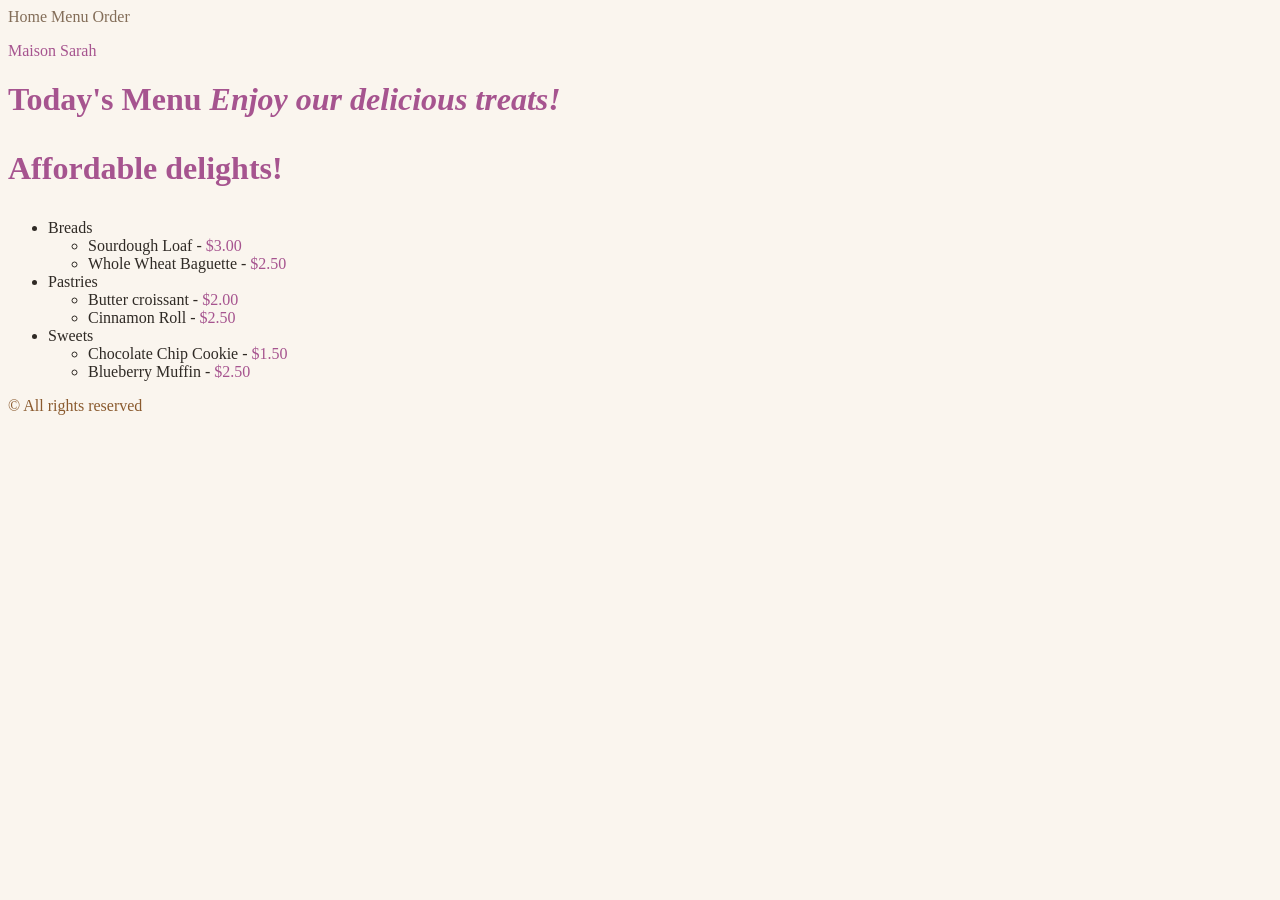
==== menu.html @ 10bc3c54 "Add base stylesheet with palette and nav styling" ====
<!doctype html>
<html lang="en">
  <head>
    <meta charset="UTF-8" />
    <meta name="viewport" content="width=device-width, initial-scale=1.0" />
    <title>Maison Sarah</title>
    <link rel="stylesheet" href="styles.css" />
  </head>
  <body>
    <header>
      <nav>
        <a href="index.html">Home</a>
        <a href="menu.html">Menu</a>
        <a href="order.html">Order</a>
      </nav>
      <p class="brand">Maison Sarah</p>
    </header>
    <main>
      <h1 class="tagline">
        Today's Menu <em>Enjoy our delicious treats!</em>
        <p>Affordable delights!</p>
      </h1>
      <ul>
        <li>
          Breads
          <ul>
            <li>Sourdough Loaf - <span class="price">$3.00</span></li>
            <li>Whole Wheat Baguette - <span class="price">$2.50</span></li>
          </ul>
        </li>
        <li>
          Pastries
          <ul>
            <li>Butter croissant - <span class="price">$2.00</span></li>
            <li>Cinnamon Roll - <span class="price">$2.50</span></li>
          </ul>
        </li>
        <li>
          Sweets
          <ul>
            <li>Chocolate Chip Cookie - <span class="price">$1.50</span></li>
            <li>Blueberry Muffin - <span class="price">$2.50</span></li>
          </ul>
        </li>
      </ul>
    </main>
    <footer>&copy; All rights reserved</footer>
  </body>
</html>
---- styles.css ----
body {
  background-color: #faf5ee;
  color: #2f2a25;
}
header,
footer {
  color: #8a5a2e;
}
h1,
h2 {
  color: #8a5a2e;
}
nav a {
  color: #836d58;
  text-decoration: none;
}
.brand {
  color: #a6548f;
}
.tagline {
  color: #a6548f;
}
.price {
  color: #a6548f;
}
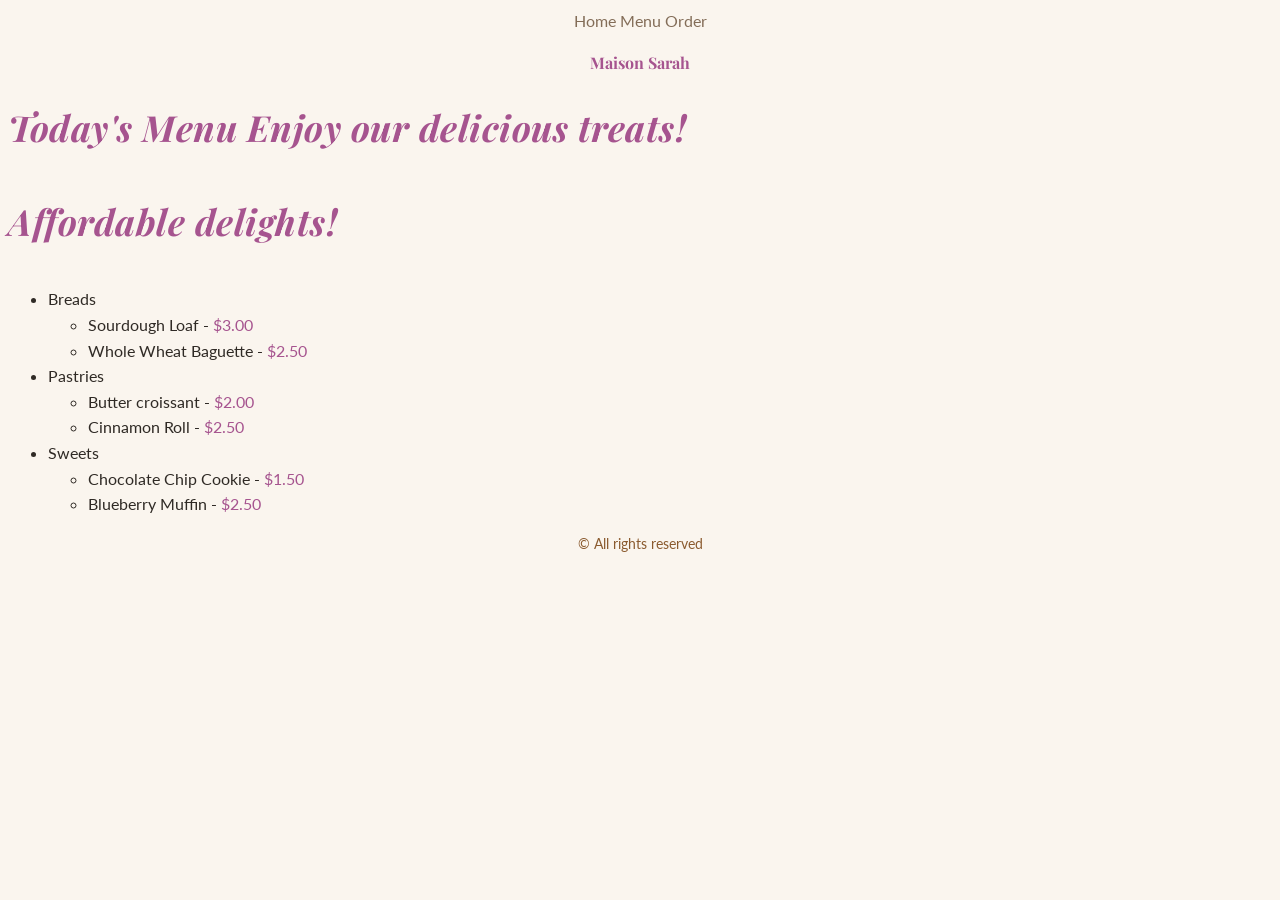
==== commit 50b1298a: "Add type system with Playfair Display and Lato on a rem scale" ====
--- a/menu.html
+++ b/menu.html
@@ -4,14 +4,20 @@
     <meta charset="UTF-8" />
     <meta name="viewport" content="width=device-width, initial-scale=1.0" />
     <title>Maison Sarah</title>
+    <link rel="preconnect" href="https://fonts.googleapis.com" />
+    <link rel="preconnect" href="https://fonts.gstatic.com" crossorigin />
+    <link
+      href="https://fonts.googleapis.com/css2?family=Lato:wght@400;700&family=Playfair+Display:wght@600;700&display=swap"
+      rel="stylesheet"
+    />
     <link rel="stylesheet" href="styles.css" />
   </head>
   <body>
     <header>
       <nav>
-        <a href="index.html">Home</a>
-        <a href="menu.html">Menu</a>
-        <a href="order.html">Order</a>
+        <a href="index.html" target="_blank" rel="noopener noreferrer">Home</a>
+        <a href="menu.html" target="_blank" rel="noopener noreferrer">Menu</a>
+        <a href="order.html" target="_blank" rel="noopener noreferrer">Order</a>
       </nav>
       <p class="brand">Maison Sarah</p>
     </header>
--- a/styles.css
+++ b/styles.css
@@ -1,10 +1,29 @@
+html {
+  font-size: 62.5%;
+}
 body {
   background-color: #faf5ee;
   color: #2f2a25;
+  font-family: "Lato", sans-serif;
+  font-size: 1.6rem;
+  line-height: 1.6;
+}
+h1 {
+  font-family: "Playfair Display", serif;
+  font-size: 3.6rem;
+  letter-spacing: 0.05rem;
+}
+h2 {
+  font-family: "Playfair Display", serif;
+  font-size: 2.4rem;
 }
 header,
 footer {
   color: #8a5a2e;
+  text-align: center;
+}
+footer {
+  font-size: 1.4rem;
 }
 h1,
 h2 {
@@ -19,7 +38,14 @@
 }
 .tagline {
   color: #a6548f;
+  font-style: italic;
 }
 .price {
   color: #a6548f;
 }
+h1,
+h2,
+.brand {
+  font-family: "Playfair Display", serif;
+  font-weight: 700;
+}
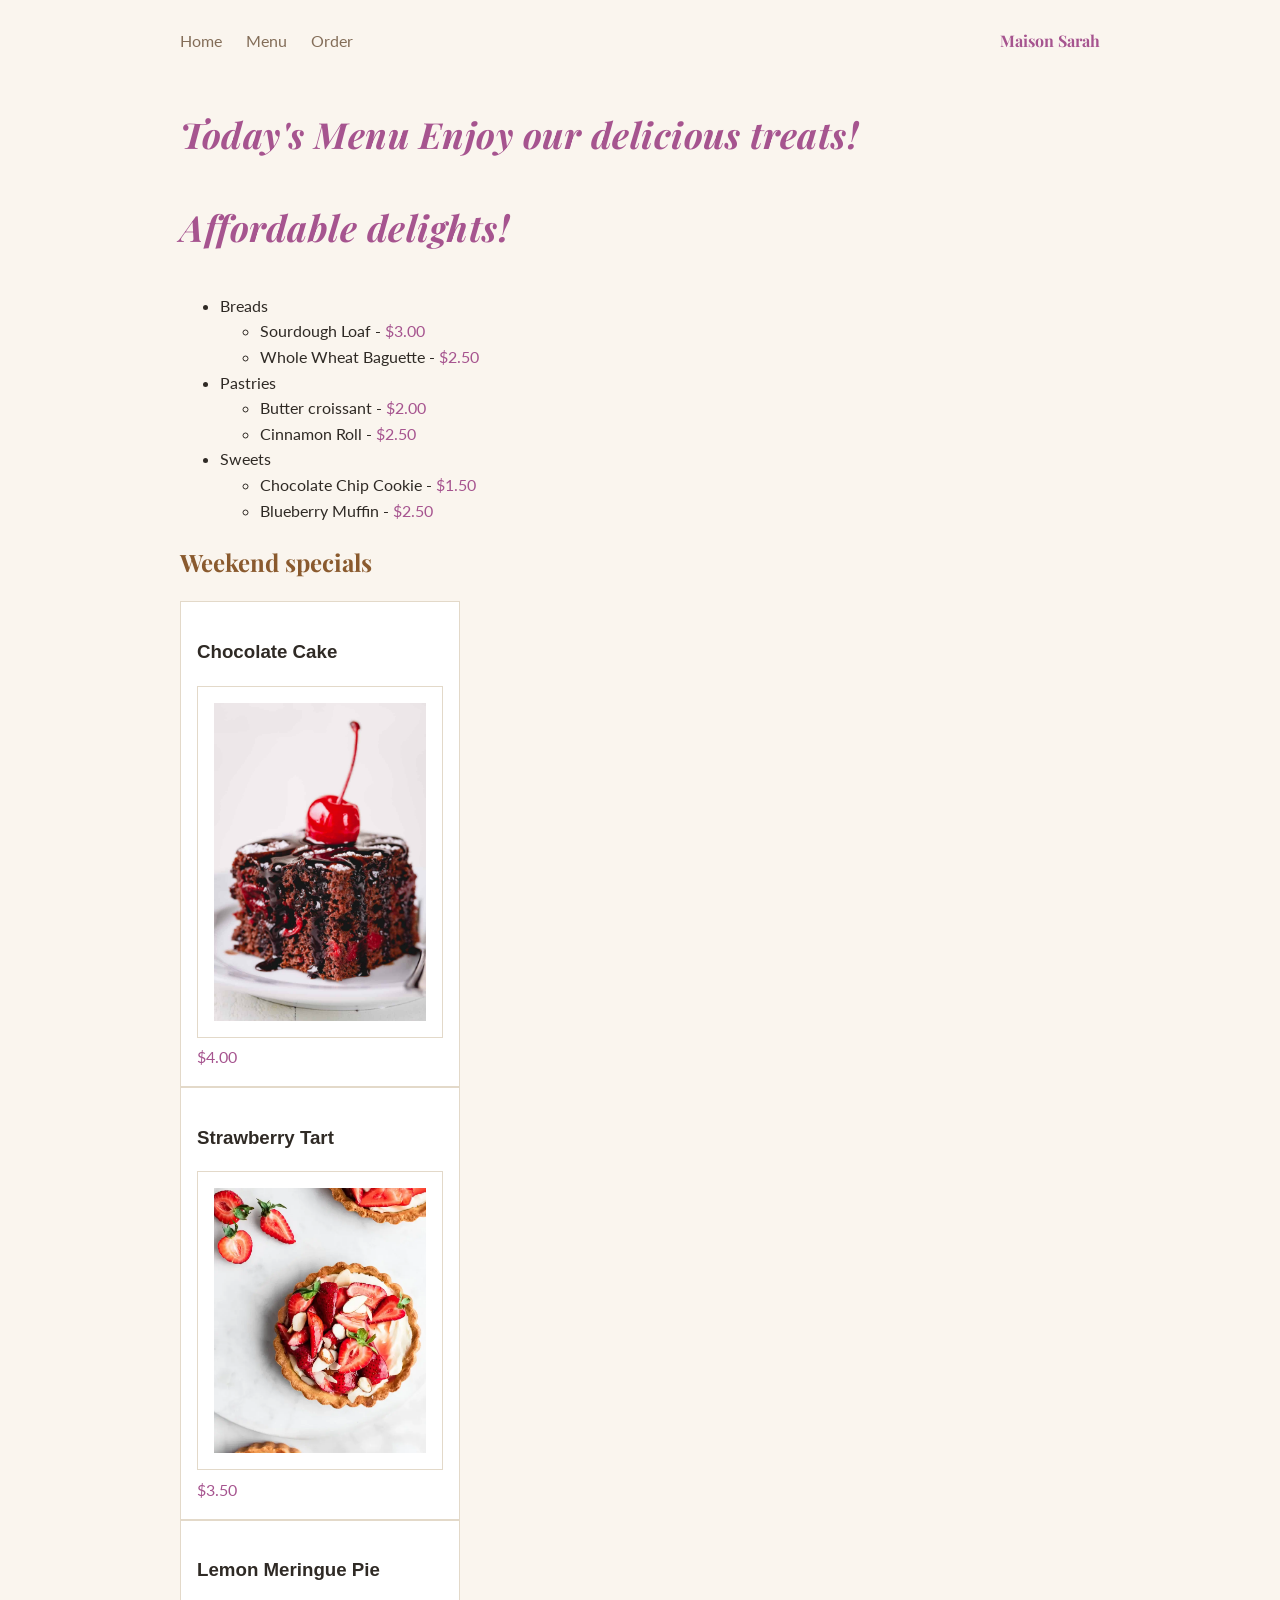
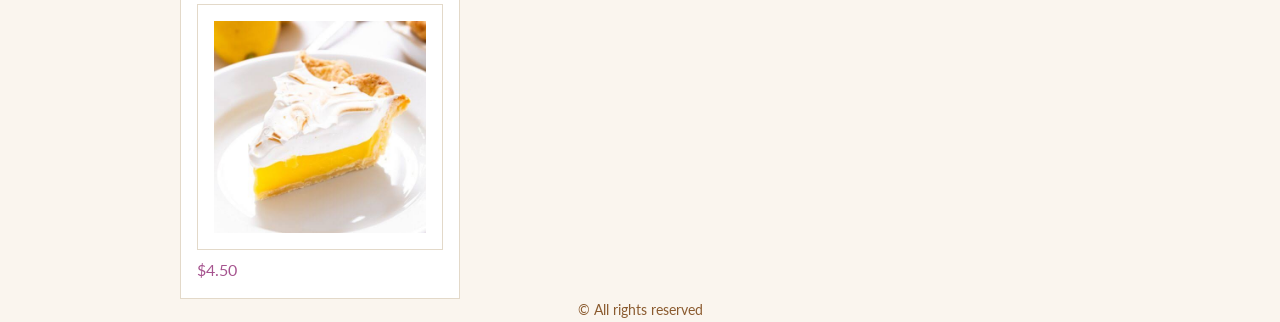
==== commit bb2f5c20: "Add container, flexbox nav, and weekend specials card row" ====
--- a/menu.html
+++ b/menu.html
@@ -14,42 +14,80 @@
   </head>
   <body>
     <header>
-      <nav>
-        <a href="index.html" target="_blank" rel="noopener noreferrer">Home</a>
-        <a href="menu.html" target="_blank" rel="noopener noreferrer">Menu</a>
-        <a href="order.html" target="_blank" rel="noopener noreferrer">Order</a>
-      </nav>
-      <p class="brand">Maison Sarah</p>
+      <div class="header-bar container">
+        <nav class="nav">
+          <a href="index.html" target="_blank" rel="noopener noreferrer"
+            >Home</a
+          >
+          <a href="menu.html" target="_blank" rel="noopener noreferrer">Menu</a>
+          <a href="order.html" target="_blank" rel="noopener noreferrer"
+            >Order</a
+          >
+        </nav>
+        <p class="brand">Maison Sarah</p>
+      </div>
     </header>
-    <main>
-      <h1 class="tagline">
-        Today's Menu <em>Enjoy our delicious treats!</em>
-        <p>Affordable delights!</p>
-      </h1>
-      <ul>
-        <li>
-          Breads
-          <ul>
-            <li>Sourdough Loaf - <span class="price">$3.00</span></li>
-            <li>Whole Wheat Baguette - <span class="price">$2.50</span></li>
-          </ul>
-        </li>
-        <li>
-          Pastries
-          <ul>
-            <li>Butter croissant - <span class="price">$2.00</span></li>
-            <li>Cinnamon Roll - <span class="price">$2.50</span></li>
-          </ul>
-        </li>
-        <li>
-          Sweets
-          <ul>
-            <li>Chocolate Chip Cookie - <span class="price">$1.50</span></li>
-            <li>Blueberry Muffin - <span class="price">$2.50</span></li>
-          </ul>
-        </li>
-      </ul>
-    </main>
-    <footer>&copy; All rights reserved</footer>
+    <div class="container">
+      <main>
+        <h1 class="tagline">
+          Today's Menu <em>Enjoy our delicious treats!</em>
+          <p>Affordable delights!</p>
+        </h1>
+        <ul>
+          <li>
+            Breads
+            <ul>
+              <li>Sourdough Loaf - <span class="price">$3.00</span></li>
+              <li>Whole Wheat Baguette - <span class="price">$2.50</span></li>
+            </ul>
+          </li>
+          <li>
+            Pastries
+            <ul>
+              <li>Butter croissant - <span class="price">$2.00</span></li>
+              <li>Cinnamon Roll - <span class="price">$2.50</span></li>
+            </ul>
+          </li>
+          <li>
+            Sweets
+            <ul>
+              <li>Chocolate Chip Cookie - <span class="price">$1.50</span></li>
+              <li>Blueberry Muffin - <span class="price">$2.50</span></li>
+            </ul>
+          </li>
+        </ul>
+        <h2>Weekend specials</h2>
+        <div class="card.row">
+          <article class="card">
+            <h3>Chocolate Cake</h3>
+            <img
+              class="card card img"
+              src="images/chocolate-cake.png"
+              alt="A slice of chocolate cake with chocolate frosting and a cherry on top"
+            />
+            <span class="price">$4.00</span>
+          </article>
+          <article class="card card img">
+            <h3>Strawberry Tart</h3>
+            <img
+              class="card card img"
+              src="images/strawberry-tart.png"
+              alt="A strawberry tart with fresh strawberries and cream filling"
+            />
+            <span class="price">$3.50</span>
+          </article>
+          <article class="card card img">
+            <h3>Lemon Meringue Pie</h3>
+            <img
+              class="card card img"
+              src="images/lemon-meringue-pie.png"
+              alt="A slice of lemon meringue pie with a golden brown meringue topping"
+            />
+            <span class="price">$4.50</span>
+          </article>
+        </div>
+      </main>
+    </div>
+    <footer class="container">&copy; All rights reserved</footer>
   </body>
 </html>
--- a/styles.css
+++ b/styles.css
@@ -1,3 +1,6 @@
+* {
+  box-sizing: border-box;
+}
 html {
   font-size: 62.5%;
 }
@@ -7,6 +10,37 @@
   font-family: "Lato", sans-serif;
   font-size: 1.6rem;
   line-height: 1.6;
+  margin: 0;
+}
+.container {
+  max-width: 96rem;
+  margin: 0 auto;
+  padding: 0 2rem;
+}
+.header-bar {
+  display: flex;
+  justify-content: space-between;
+  align-items: center;
+  padding: 1.2rem 2rem;
+}
+nav {
+  display: flex;
+  gap: 2.4rem;
+}
+.card {
+  background-color: #ffffff;
+  border: 1px solid #e3d9c9;
+  padding: 1.6rem;
+  max-width: 28rem;
+}
+
+.card img {
+  width: 100%;
+}
+.card-row {
+  display: flex;
+  flex-wrap: wrap;
+  gap: 2.4rem;
 }
 h1 {
   font-family: "Playfair Display", serif;
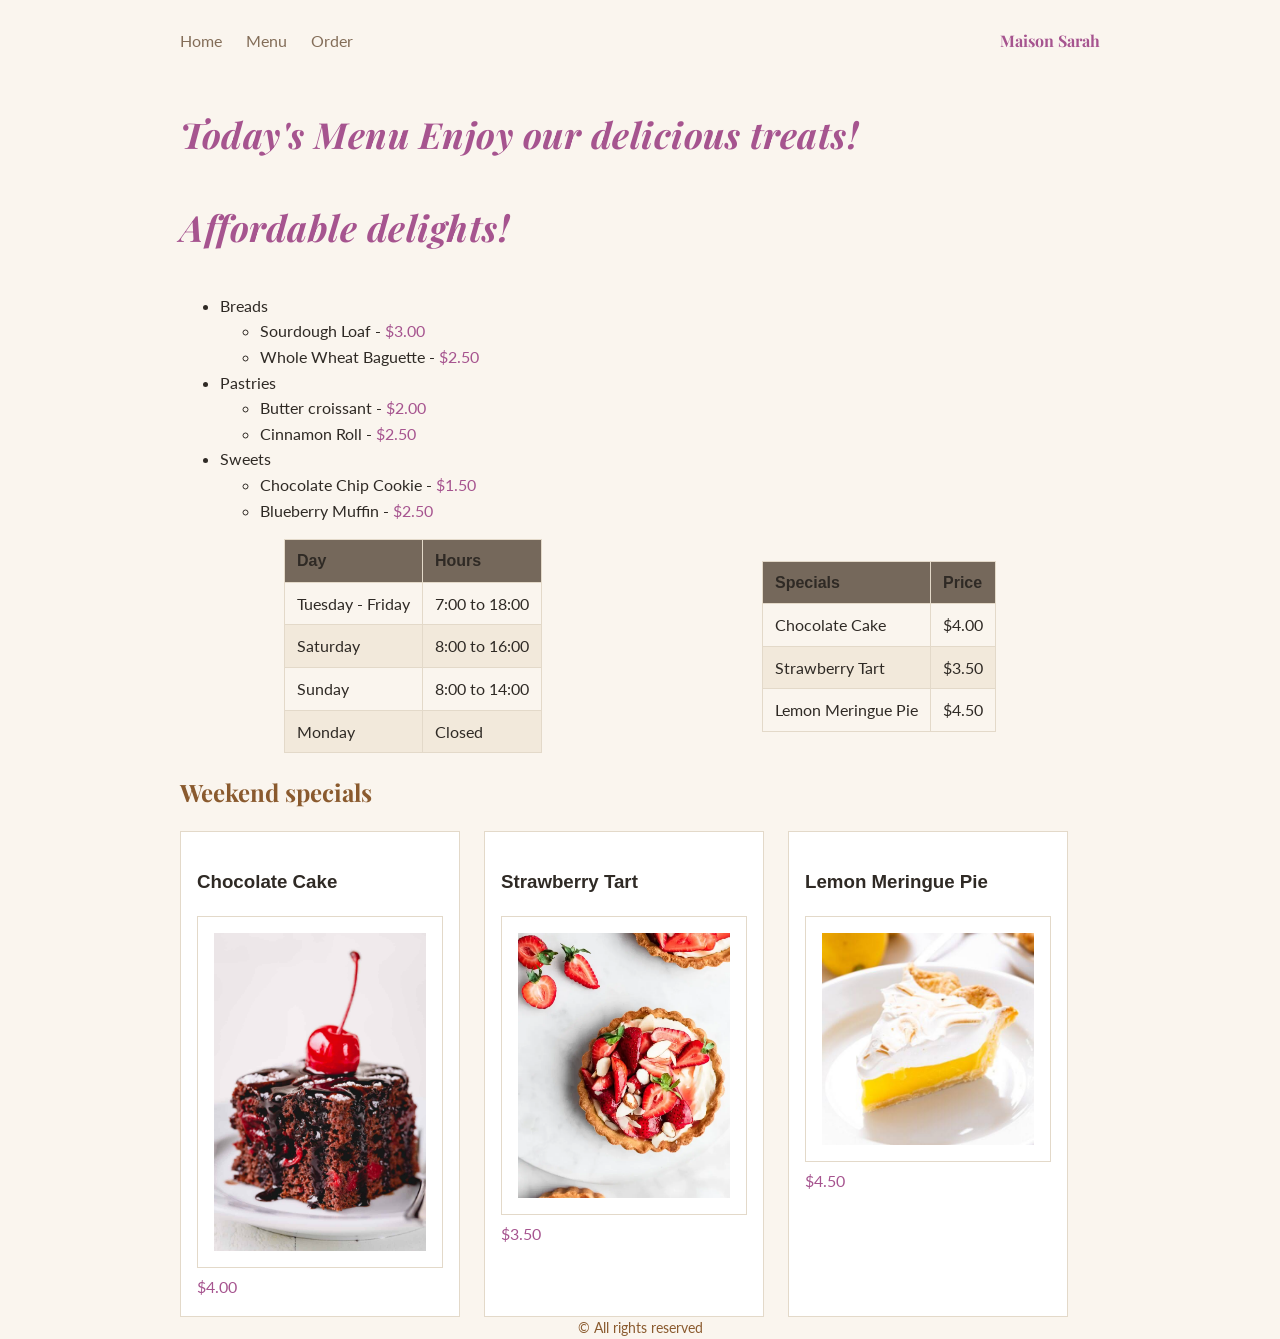
==== commit b9a2ca5e: "Add hours and price tables and the weekend pre-order form" ====
--- a/menu.html
+++ b/menu.html
@@ -56,8 +56,58 @@
             </ul>
           </li>
         </ul>
+        <div class="table-container">
+          <table>
+            <thead>
+              <tr>
+                <th>Day</th>
+                <th>Hours</th>
+              </tr>
+            </thead>
+            <tbody>
+              <tr>
+                <td>Tuesday - Friday</td>
+                <td>7:00 to 18:00</td>
+              </tr>
+              <tr>
+                <td>Saturday</td>
+                <td>8:00 to 16:00</td>
+              </tr>
+              <tr>
+                <td>Sunday</td>
+                <td>8:00 to 14:00</td>
+              </tr>
+              <tr>
+                <td>Monday</td>
+                <td>Closed</td>
+              </tr>
+            </tbody>
+          </table>
+          <table>
+            <thead>
+              <tr>
+                <th>Specials</th>
+                <th>Price</th>
+              </tr>
+            </thead>
+            <tbody>
+              <tr>
+                <td>Chocolate Cake</td>
+                <td>$4.00</td>
+              </tr>
+              <tr>
+                <td>Strawberry Tart</td>
+                <td>$3.50</td>
+              </tr>
+              <tr>
+                <td>Lemon Meringue Pie</td>
+                <td>$4.50</td>
+              </tr>
+            </tbody>
+          </table>
+        </div>
         <h2>Weekend specials</h2>
-        <div class="card.row">
+        <div class="card-row">
           <article class="card">
             <h3>Chocolate Cake</h3>
             <img
--- a/styles.css
+++ b/styles.css
@@ -83,3 +83,50 @@
   font-family: "Playfair Display", serif;
   font-weight: 700;
 }
+table {
+  border-collapse: collapse;
+}
+
+th,
+td {
+  border: 1px solid #e3d9c9;
+  padding: 0.8rem 1.2rem;
+  text-align: left;
+}
+thead {
+  background-color: #75685b;
+}
+tbody tr:nth-child(even) {
+  background-color: #f2e9db;
+}
+.table-container {
+  display: flex;
+  justify-content: space-around;
+  align-items: center;
+  gap: 1.2rem;
+}
+.field {
+  font-family: "Lato", sans-serif;
+  font-size: 1.6rem;
+  padding: 0.8rem;
+  border: 1px solid #c9bda9;
+  width: 100%;
+  max-width: 40rem;
+}
+
+label {
+  display: block;
+  font-weight: 700;
+  margin-bottom: 0.4rem;
+}
+.field:focus {
+  outline: 3px solid #e9b872;
+}
+
+.choice label {
+  display: inline;
+  font-weight: 400;
+}
+input {
+  accent-color: #8a5a2e;
+}
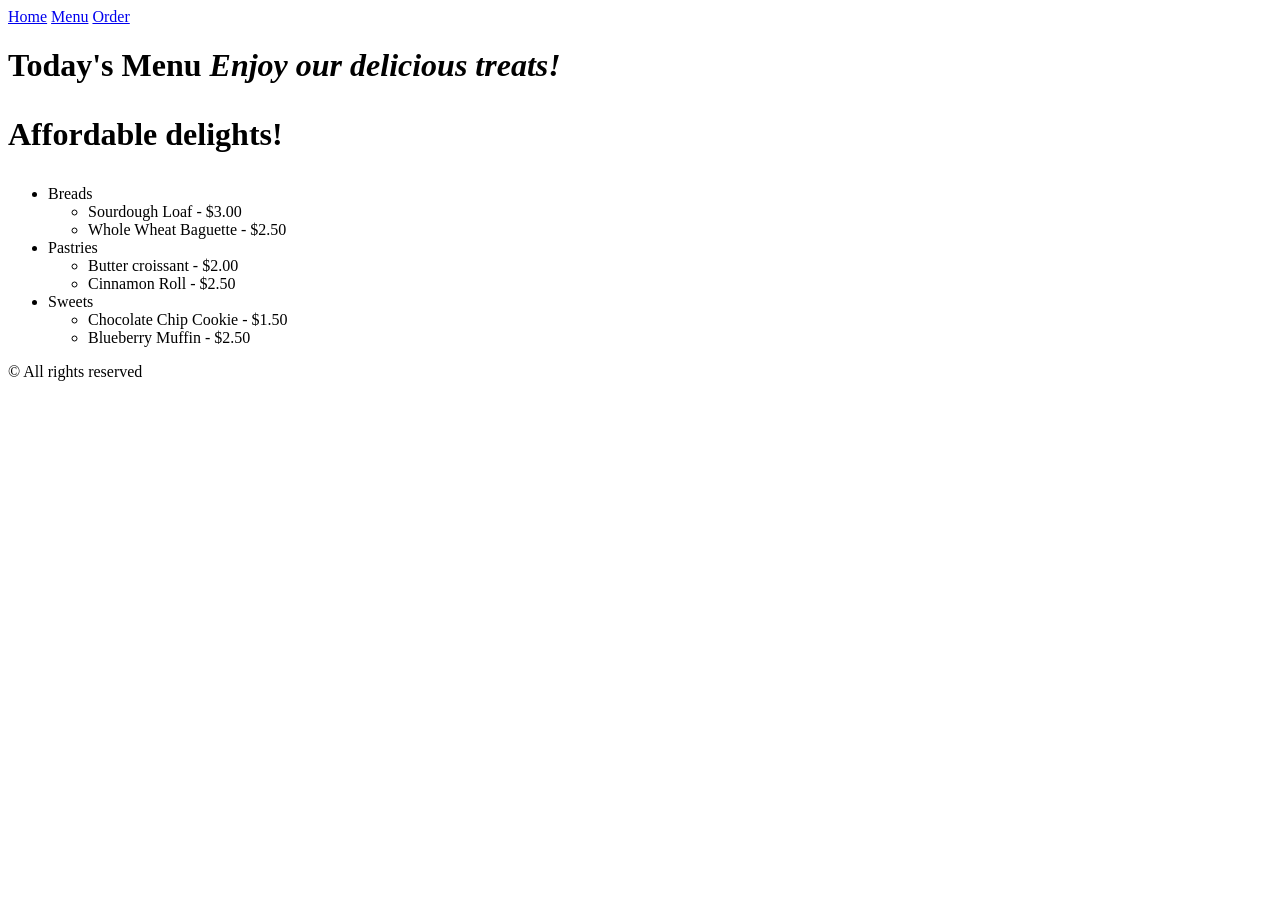
==== commit 7dfbe40f: "Merge pull request #3 from musyoka-maureen/exercise-03-page-structure Exercise 03 page structure" ====
--- a/menu.html
+++ b/menu.html
@@ -4,140 +4,44 @@
     <meta charset="UTF-8" />
     <meta name="viewport" content="width=device-width, initial-scale=1.0" />
     <title>Maison Sarah</title>
-    <link rel="preconnect" href="https://fonts.googleapis.com" />
-    <link rel="preconnect" href="https://fonts.gstatic.com" crossorigin />
-    <link
-      href="https://fonts.googleapis.com/css2?family=Lato:wght@400;700&family=Playfair+Display:wght@600;700&display=swap"
-      rel="stylesheet"
-    />
-    <link rel="stylesheet" href="styles.css" />
   </head>
   <body>
     <header>
-      <div class="header-bar container">
-        <nav class="nav">
-          <a href="index.html" target="_blank" rel="noopener noreferrer"
-            >Home</a
-          >
-          <a href="menu.html" target="_blank" rel="noopener noreferrer">Menu</a>
-          <a href="order.html" target="_blank" rel="noopener noreferrer"
-            >Order</a
-          >
-        </nav>
-        <p class="brand">Maison Sarah</p>
-      </div>
+      <nav>
+        <a href="index.html">Home</a>
+        <a href="menu.html">Menu</a>
+        <a href="order.html">Order</a>
+      </nav>
     </header>
-    <div class="container">
-      <main>
-        <h1 class="tagline">
-          Today's Menu <em>Enjoy our delicious treats!</em>
-          <p>Affordable delights!</p>
-        </h1>
-        <ul>
-          <li>
-            Breads
-            <ul>
-              <li>Sourdough Loaf - <span class="price">$3.00</span></li>
-              <li>Whole Wheat Baguette - <span class="price">$2.50</span></li>
-            </ul>
-          </li>
-          <li>
-            Pastries
-            <ul>
-              <li>Butter croissant - <span class="price">$2.00</span></li>
-              <li>Cinnamon Roll - <span class="price">$2.50</span></li>
-            </ul>
-          </li>
-          <li>
-            Sweets
-            <ul>
-              <li>Chocolate Chip Cookie - <span class="price">$1.50</span></li>
-              <li>Blueberry Muffin - <span class="price">$2.50</span></li>
-            </ul>
-          </li>
-        </ul>
-        <div class="table-container">
-          <table>
-            <thead>
-              <tr>
-                <th>Day</th>
-                <th>Hours</th>
-              </tr>
-            </thead>
-            <tbody>
-              <tr>
-                <td>Tuesday - Friday</td>
-                <td>7:00 to 18:00</td>
-              </tr>
-              <tr>
-                <td>Saturday</td>
-                <td>8:00 to 16:00</td>
-              </tr>
-              <tr>
-                <td>Sunday</td>
-                <td>8:00 to 14:00</td>
-              </tr>
-              <tr>
-                <td>Monday</td>
-                <td>Closed</td>
-              </tr>
-            </tbody>
-          </table>
-          <table>
-            <thead>
-              <tr>
-                <th>Specials</th>
-                <th>Price</th>
-              </tr>
-            </thead>
-            <tbody>
-              <tr>
-                <td>Chocolate Cake</td>
-                <td>$4.00</td>
-              </tr>
-              <tr>
-                <td>Strawberry Tart</td>
-                <td>$3.50</td>
-              </tr>
-              <tr>
-                <td>Lemon Meringue Pie</td>
-                <td>$4.50</td>
-              </tr>
-            </tbody>
-          </table>
-        </div>
-        <h2>Weekend specials</h2>
-        <div class="card-row">
-          <article class="card">
-            <h3>Chocolate Cake</h3>
-            <img
-              class="card card img"
-              src="images/chocolate-cake.png"
-              alt="A slice of chocolate cake with chocolate frosting and a cherry on top"
-            />
-            <span class="price">$4.00</span>
-          </article>
-          <article class="card card img">
-            <h3>Strawberry Tart</h3>
-            <img
-              class="card card img"
-              src="images/strawberry-tart.png"
-              alt="A strawberry tart with fresh strawberries and cream filling"
-            />
-            <span class="price">$3.50</span>
-          </article>
-          <article class="card card img">
-            <h3>Lemon Meringue Pie</h3>
-            <img
-              class="card card img"
-              src="images/lemon-meringue-pie.png"
-              alt="A slice of lemon meringue pie with a golden brown meringue topping"
-            />
-            <span class="price">$4.50</span>
-          </article>
-        </div>
-      </main>
-    </div>
-    <footer class="container">&copy; All rights reserved</footer>
+    <main>
+      <h1>
+        Today's Menu <em>Enjoy our delicious treats!</em>
+        <p>Affordable delights!</p>
+      </h1>
+      <ul>
+        <li>
+          Breads
+          <ul>
+            <li>Sourdough Loaf - <span>$3.00</span></li>
+            <li>Whole Wheat Baguette - <span>$2.50</span></li>
+          </ul>
+        </li>
+        <li>
+          Pastries
+          <ul>
+            <li>Butter croissant - <span>$2.00</span></li>
+            <li>Cinnamon Roll - <span>$2.50</span></li>
+          </ul>
+        </li>
+        <li>
+          Sweets
+          <ul>
+            <li>Chocolate Chip Cookie - <span>$1.50</span></li>
+            <li>Blueberry Muffin - <span>$2.50</span></li>
+          </ul>
+        </li>
+      </ul>
+    </main>
+    <footer>&copy; All rights reserved</footer>
   </body>
 </html>
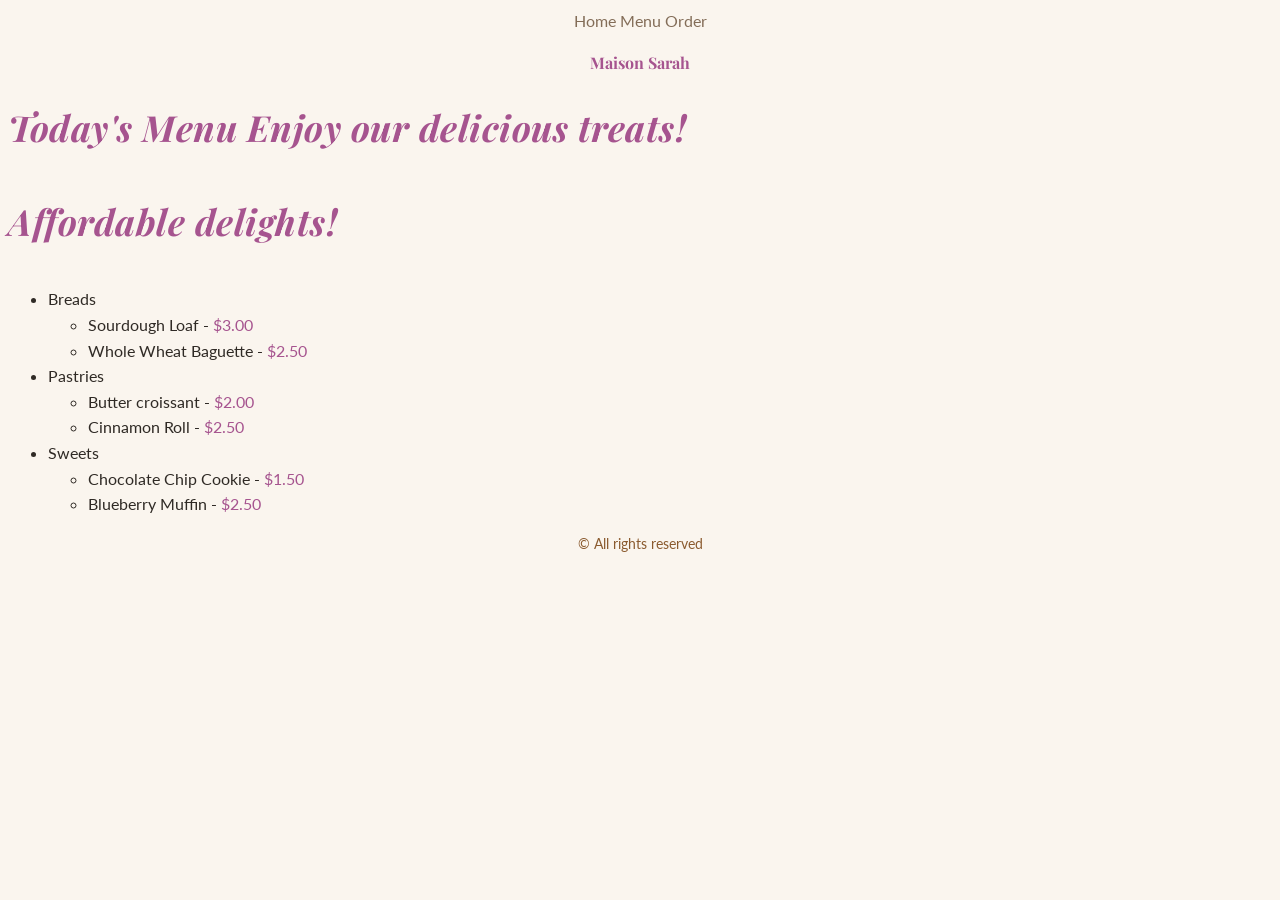
==== commit 3dcf8f4c: "Merge pull request #5 from musyoka-maureen/exercise-05-typography Exercise 05 typography" ====
--- a/menu.html
+++ b/menu.html
@@ -4,17 +4,25 @@
     <meta charset="UTF-8" />
     <meta name="viewport" content="width=device-width, initial-scale=1.0" />
     <title>Maison Sarah</title>
+    <link rel="preconnect" href="https://fonts.googleapis.com" />
+    <link rel="preconnect" href="https://fonts.gstatic.com" crossorigin />
+    <link
+      href="https://fonts.googleapis.com/css2?family=Lato:wght@400;700&family=Playfair+Display:wght@600;700&display=swap"
+      rel="stylesheet"
+    />
+    <link rel="stylesheet" href="styles.css" />
   </head>
   <body>
     <header>
       <nav>
-        <a href="index.html">Home</a>
-        <a href="menu.html">Menu</a>
-        <a href="order.html">Order</a>
+        <a href="index.html" target="_blank" rel="noopener noreferrer">Home</a>
+        <a href="menu.html" target="_blank" rel="noopener noreferrer">Menu</a>
+        <a href="order.html" target="_blank" rel="noopener noreferrer">Order</a>
       </nav>
+      <p class="brand">Maison Sarah</p>
     </header>
     <main>
-      <h1>
+      <h1 class="tagline">
         Today's Menu <em>Enjoy our delicious treats!</em>
         <p>Affordable delights!</p>
       </h1>
@@ -22,22 +30,22 @@
         <li>
           Breads
           <ul>
-            <li>Sourdough Loaf - <span>$3.00</span></li>
-            <li>Whole Wheat Baguette - <span>$2.50</span></li>
+            <li>Sourdough Loaf - <span class="price">$3.00</span></li>
+            <li>Whole Wheat Baguette - <span class="price">$2.50</span></li>
           </ul>
         </li>
         <li>
           Pastries
           <ul>
-            <li>Butter croissant - <span>$2.00</span></li>
-            <li>Cinnamon Roll - <span>$2.50</span></li>
+            <li>Butter croissant - <span class="price">$2.00</span></li>
+            <li>Cinnamon Roll - <span class="price">$2.50</span></li>
           </ul>
         </li>
         <li>
           Sweets
           <ul>
-            <li>Chocolate Chip Cookie - <span>$1.50</span></li>
-            <li>Blueberry Muffin - <span>$2.50</span></li>
+            <li>Chocolate Chip Cookie - <span class="price">$1.50</span></li>
+            <li>Blueberry Muffin - <span class="price">$2.50</span></li>
           </ul>
         </li>
       </ul>
--- a/styles.css
+++ b/styles.css
@@ -0,0 +1,51 @@
+html {
+  font-size: 62.5%;
+}
+body {
+  background-color: #faf5ee;
+  color: #2f2a25;
+  font-family: "Lato", sans-serif;
+  font-size: 1.6rem;
+  line-height: 1.6;
+}
+h1 {
+  font-family: "Playfair Display", serif;
+  font-size: 3.6rem;
+  letter-spacing: 0.05rem;
+}
+h2 {
+  font-family: "Playfair Display", serif;
+  font-size: 2.4rem;
+}
+header,
+footer {
+  color: #8a5a2e;
+  text-align: center;
+}
+footer {
+  font-size: 1.4rem;
+}
+h1,
+h2 {
+  color: #8a5a2e;
+}
+nav a {
+  color: #836d58;
+  text-decoration: none;
+}
+.brand {
+  color: #a6548f;
+}
+.tagline {
+  color: #a6548f;
+  font-style: italic;
+}
+.price {
+  color: #a6548f;
+}
+h1,
+h2,
+.brand {
+  font-family: "Playfair Display", serif;
+  font-weight: 700;
+}
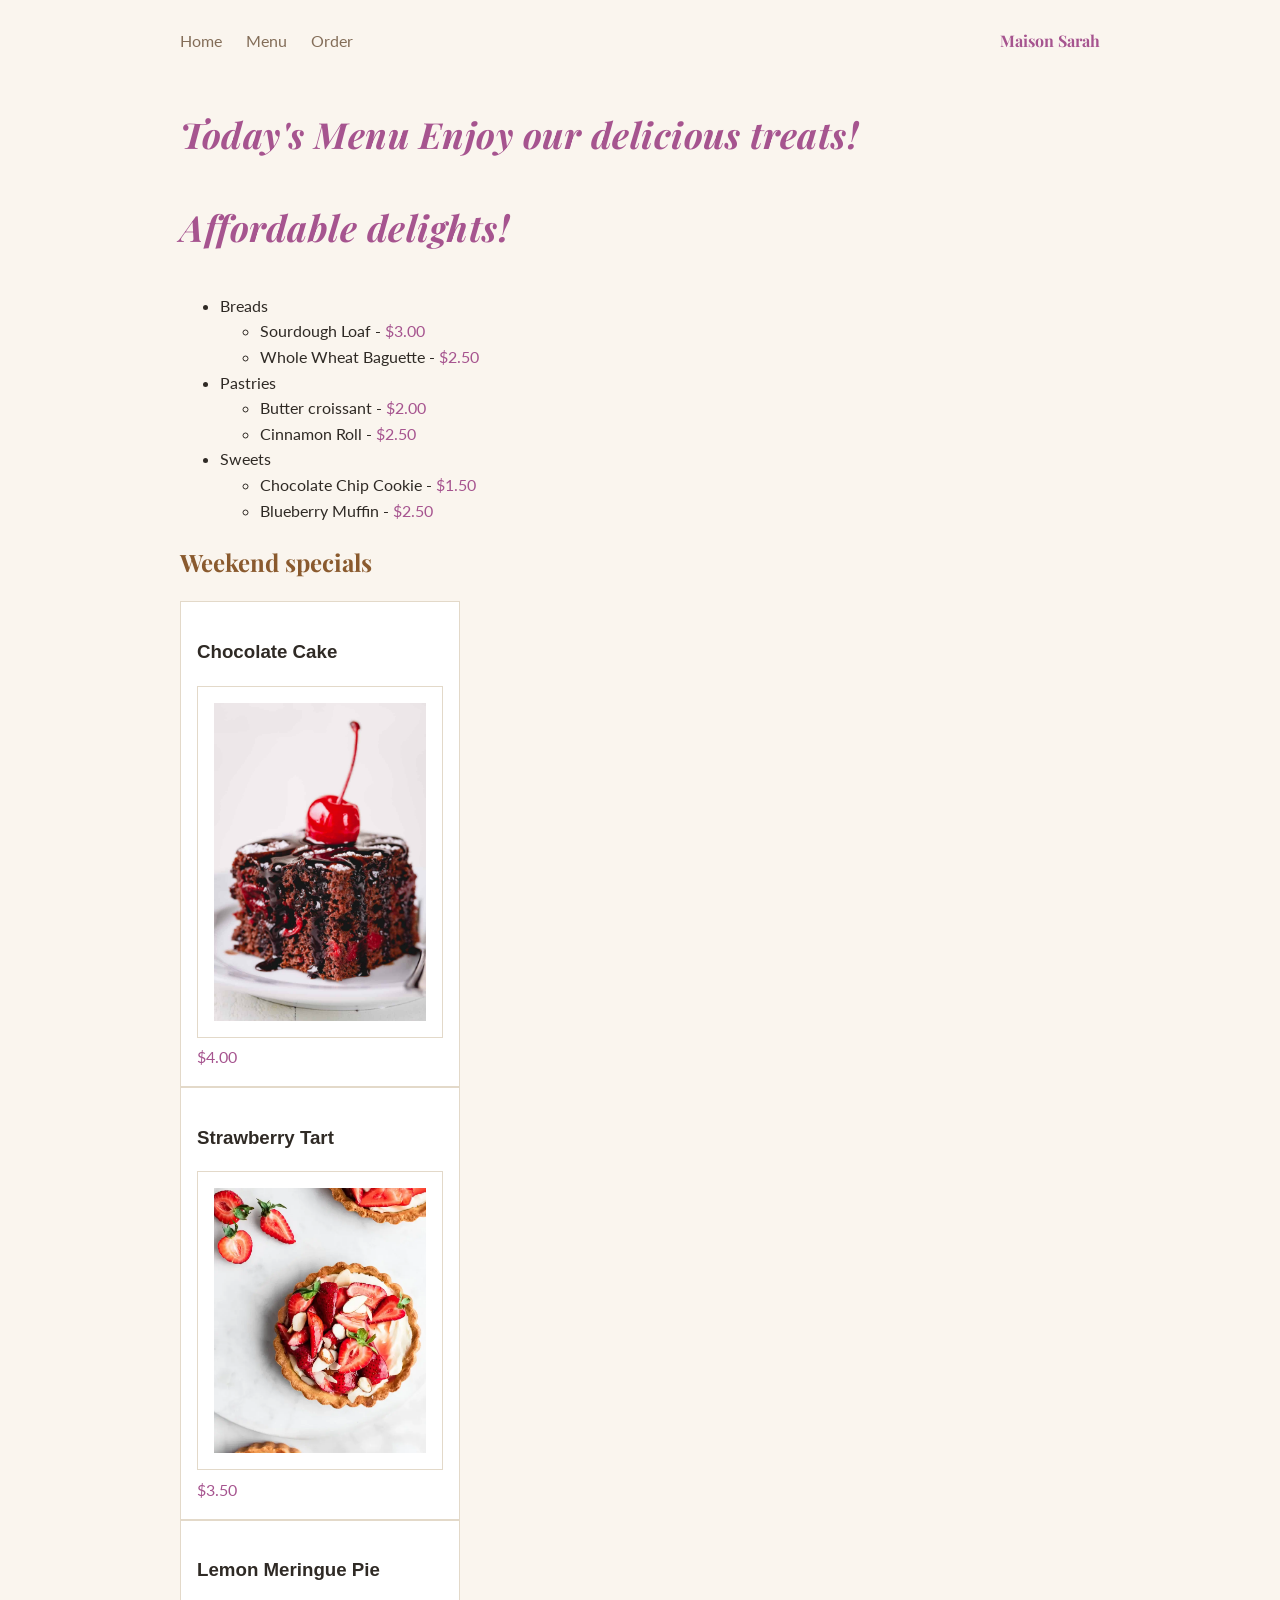
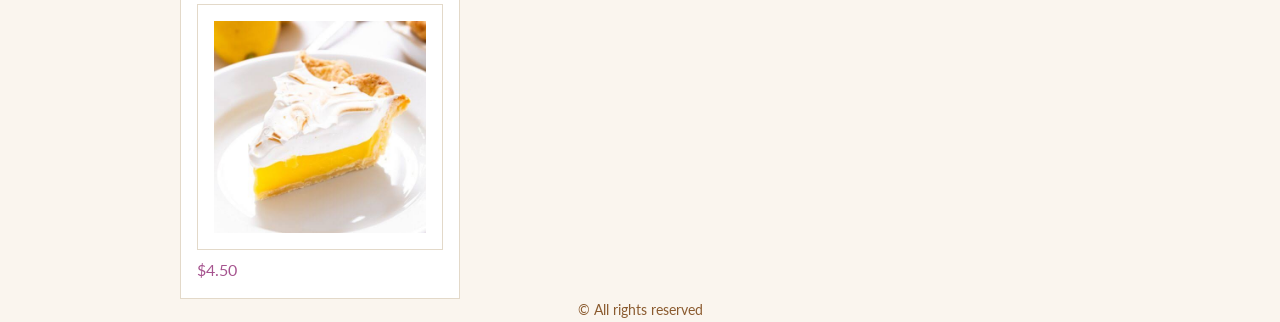
==== commit 4a06c933: "Merge pull request #6 from musyoka-maureen/exercise-06-layout Exercise 06 layout" ====
--- a/menu.html
+++ b/menu.html
@@ -14,42 +14,80 @@
   </head>
   <body>
     <header>
-      <nav>
-        <a href="index.html" target="_blank" rel="noopener noreferrer">Home</a>
-        <a href="menu.html" target="_blank" rel="noopener noreferrer">Menu</a>
-        <a href="order.html" target="_blank" rel="noopener noreferrer">Order</a>
-      </nav>
-      <p class="brand">Maison Sarah</p>
+      <div class="header-bar container">
+        <nav class="nav">
+          <a href="index.html" target="_blank" rel="noopener noreferrer"
+            >Home</a
+          >
+          <a href="menu.html" target="_blank" rel="noopener noreferrer">Menu</a>
+          <a href="order.html" target="_blank" rel="noopener noreferrer"
+            >Order</a
+          >
+        </nav>
+        <p class="brand">Maison Sarah</p>
+      </div>
     </header>
-    <main>
-      <h1 class="tagline">
-        Today's Menu <em>Enjoy our delicious treats!</em>
-        <p>Affordable delights!</p>
-      </h1>
-      <ul>
-        <li>
-          Breads
-          <ul>
-            <li>Sourdough Loaf - <span class="price">$3.00</span></li>
-            <li>Whole Wheat Baguette - <span class="price">$2.50</span></li>
-          </ul>
-        </li>
-        <li>
-          Pastries
-          <ul>
-            <li>Butter croissant - <span class="price">$2.00</span></li>
-            <li>Cinnamon Roll - <span class="price">$2.50</span></li>
-          </ul>
-        </li>
-        <li>
-          Sweets
-          <ul>
-            <li>Chocolate Chip Cookie - <span class="price">$1.50</span></li>
-            <li>Blueberry Muffin - <span class="price">$2.50</span></li>
-          </ul>
-        </li>
-      </ul>
-    </main>
-    <footer>&copy; All rights reserved</footer>
+    <div class="container">
+      <main>
+        <h1 class="tagline">
+          Today's Menu <em>Enjoy our delicious treats!</em>
+          <p>Affordable delights!</p>
+        </h1>
+        <ul>
+          <li>
+            Breads
+            <ul>
+              <li>Sourdough Loaf - <span class="price">$3.00</span></li>
+              <li>Whole Wheat Baguette - <span class="price">$2.50</span></li>
+            </ul>
+          </li>
+          <li>
+            Pastries
+            <ul>
+              <li>Butter croissant - <span class="price">$2.00</span></li>
+              <li>Cinnamon Roll - <span class="price">$2.50</span></li>
+            </ul>
+          </li>
+          <li>
+            Sweets
+            <ul>
+              <li>Chocolate Chip Cookie - <span class="price">$1.50</span></li>
+              <li>Blueberry Muffin - <span class="price">$2.50</span></li>
+            </ul>
+          </li>
+        </ul>
+        <h2>Weekend specials</h2>
+        <div class="card.row">
+          <article class="card">
+            <h3>Chocolate Cake</h3>
+            <img
+              class="card card img"
+              src="images/chocolate-cake.png"
+              alt="A slice of chocolate cake with chocolate frosting and a cherry on top"
+            />
+            <span class="price">$4.00</span>
+          </article>
+          <article class="card card img">
+            <h3>Strawberry Tart</h3>
+            <img
+              class="card card img"
+              src="images/strawberry-tart.png"
+              alt="A strawberry tart with fresh strawberries and cream filling"
+            />
+            <span class="price">$3.50</span>
+          </article>
+          <article class="card card img">
+            <h3>Lemon Meringue Pie</h3>
+            <img
+              class="card card img"
+              src="images/lemon-meringue-pie.png"
+              alt="A slice of lemon meringue pie with a golden brown meringue topping"
+            />
+            <span class="price">$4.50</span>
+          </article>
+        </div>
+      </main>
+    </div>
+    <footer class="container">&copy; All rights reserved</footer>
   </body>
 </html>
--- a/styles.css
+++ b/styles.css
@@ -1,3 +1,6 @@
+* {
+  box-sizing: border-box;
+}
 html {
   font-size: 62.5%;
 }
@@ -7,6 +10,37 @@
   font-family: "Lato", sans-serif;
   font-size: 1.6rem;
   line-height: 1.6;
+  margin: 0;
+}
+.container {
+  max-width: 96rem;
+  margin: 0 auto;
+  padding: 0 2rem;
+}
+.header-bar {
+  display: flex;
+  justify-content: space-between;
+  align-items: center;
+  padding: 1.2rem 2rem;
+}
+nav {
+  display: flex;
+  gap: 2.4rem;
+}
+.card {
+  background-color: #ffffff;
+  border: 1px solid #e3d9c9;
+  padding: 1.6rem;
+  max-width: 28rem;
+}
+
+.card img {
+  width: 100%;
+}
+.card-row {
+  display: flex;
+  flex-wrap: wrap;
+  gap: 2.4rem;
 }
 h1 {
   font-family: "Playfair Display", serif;
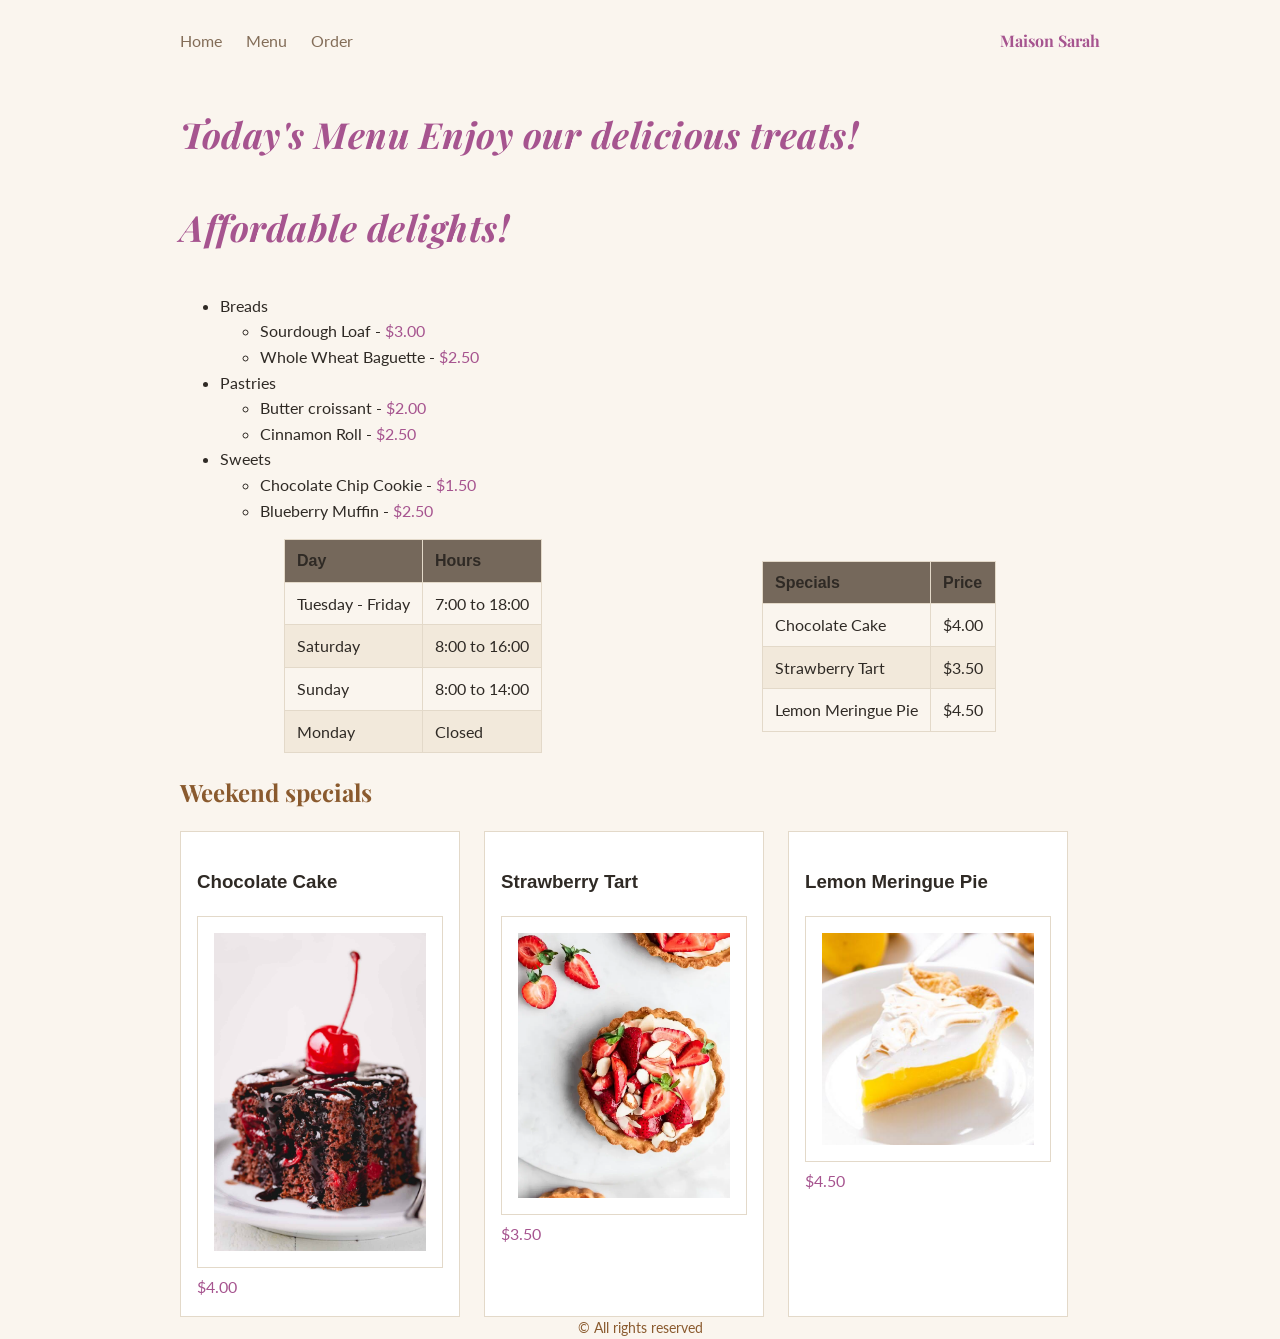
==== commit e2557ae8: "Merge pull request #7 from musyoka-maureen/exercise-07-tables-and-form Exercise 07 tables and form" ====
--- a/menu.html
+++ b/menu.html
@@ -56,8 +56,58 @@
             </ul>
           </li>
         </ul>
+        <div class="table-container">
+          <table>
+            <thead>
+              <tr>
+                <th>Day</th>
+                <th>Hours</th>
+              </tr>
+            </thead>
+            <tbody>
+              <tr>
+                <td>Tuesday - Friday</td>
+                <td>7:00 to 18:00</td>
+              </tr>
+              <tr>
+                <td>Saturday</td>
+                <td>8:00 to 16:00</td>
+              </tr>
+              <tr>
+                <td>Sunday</td>
+                <td>8:00 to 14:00</td>
+              </tr>
+              <tr>
+                <td>Monday</td>
+                <td>Closed</td>
+              </tr>
+            </tbody>
+          </table>
+          <table>
+            <thead>
+              <tr>
+                <th>Specials</th>
+                <th>Price</th>
+              </tr>
+            </thead>
+            <tbody>
+              <tr>
+                <td>Chocolate Cake</td>
+                <td>$4.00</td>
+              </tr>
+              <tr>
+                <td>Strawberry Tart</td>
+                <td>$3.50</td>
+              </tr>
+              <tr>
+                <td>Lemon Meringue Pie</td>
+                <td>$4.50</td>
+              </tr>
+            </tbody>
+          </table>
+        </div>
         <h2>Weekend specials</h2>
-        <div class="card.row">
+        <div class="card-row">
           <article class="card">
             <h3>Chocolate Cake</h3>
             <img
--- a/styles.css
+++ b/styles.css
@@ -83,3 +83,50 @@
   font-family: "Playfair Display", serif;
   font-weight: 700;
 }
+table {
+  border-collapse: collapse;
+}
+
+th,
+td {
+  border: 1px solid #e3d9c9;
+  padding: 0.8rem 1.2rem;
+  text-align: left;
+}
+thead {
+  background-color: #75685b;
+}
+tbody tr:nth-child(even) {
+  background-color: #f2e9db;
+}
+.table-container {
+  display: flex;
+  justify-content: space-around;
+  align-items: center;
+  gap: 1.2rem;
+}
+.field {
+  font-family: "Lato", sans-serif;
+  font-size: 1.6rem;
+  padding: 0.8rem;
+  border: 1px solid #c9bda9;
+  width: 100%;
+  max-width: 40rem;
+}
+
+label {
+  display: block;
+  font-weight: 700;
+  margin-bottom: 0.4rem;
+}
+.field:focus {
+  outline: 3px solid #e9b872;
+}
+
+.choice label {
+  display: inline;
+  font-weight: 400;
+}
+input {
+  accent-color: #8a5a2e;
+}
